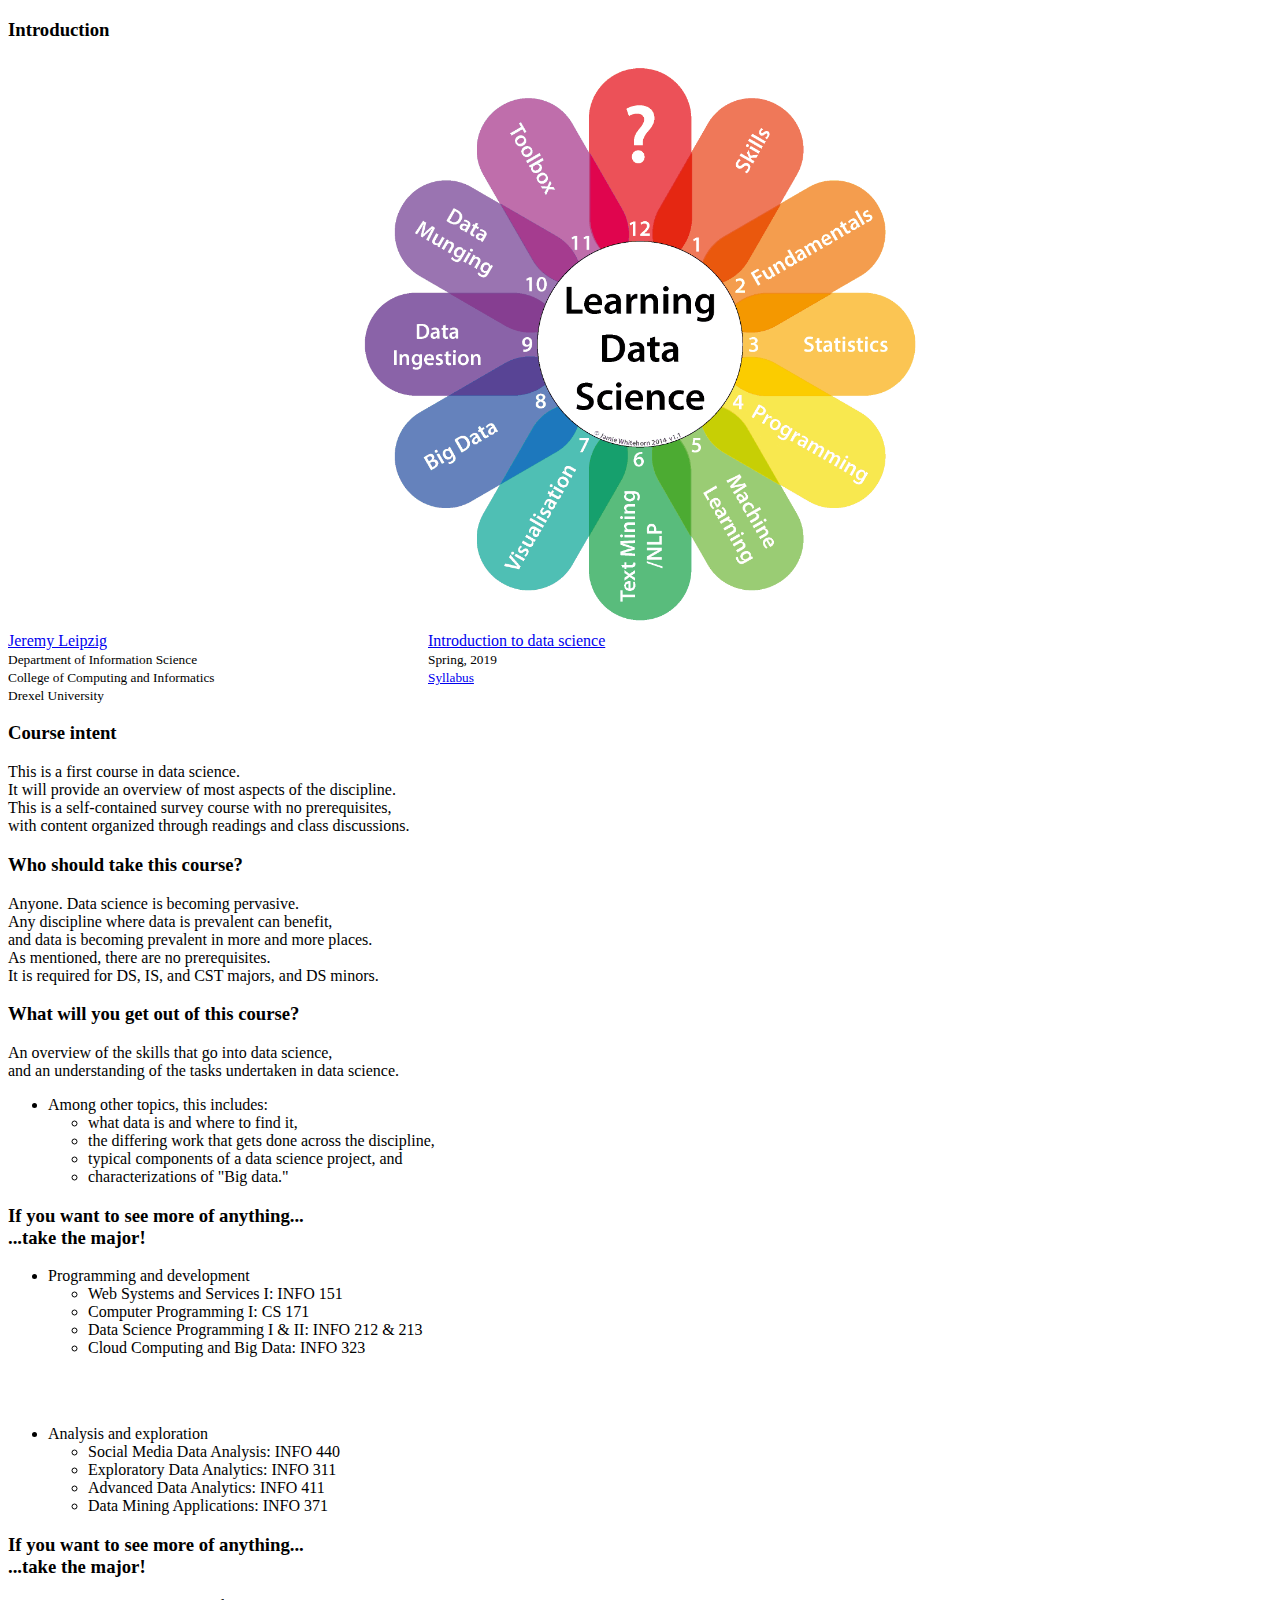
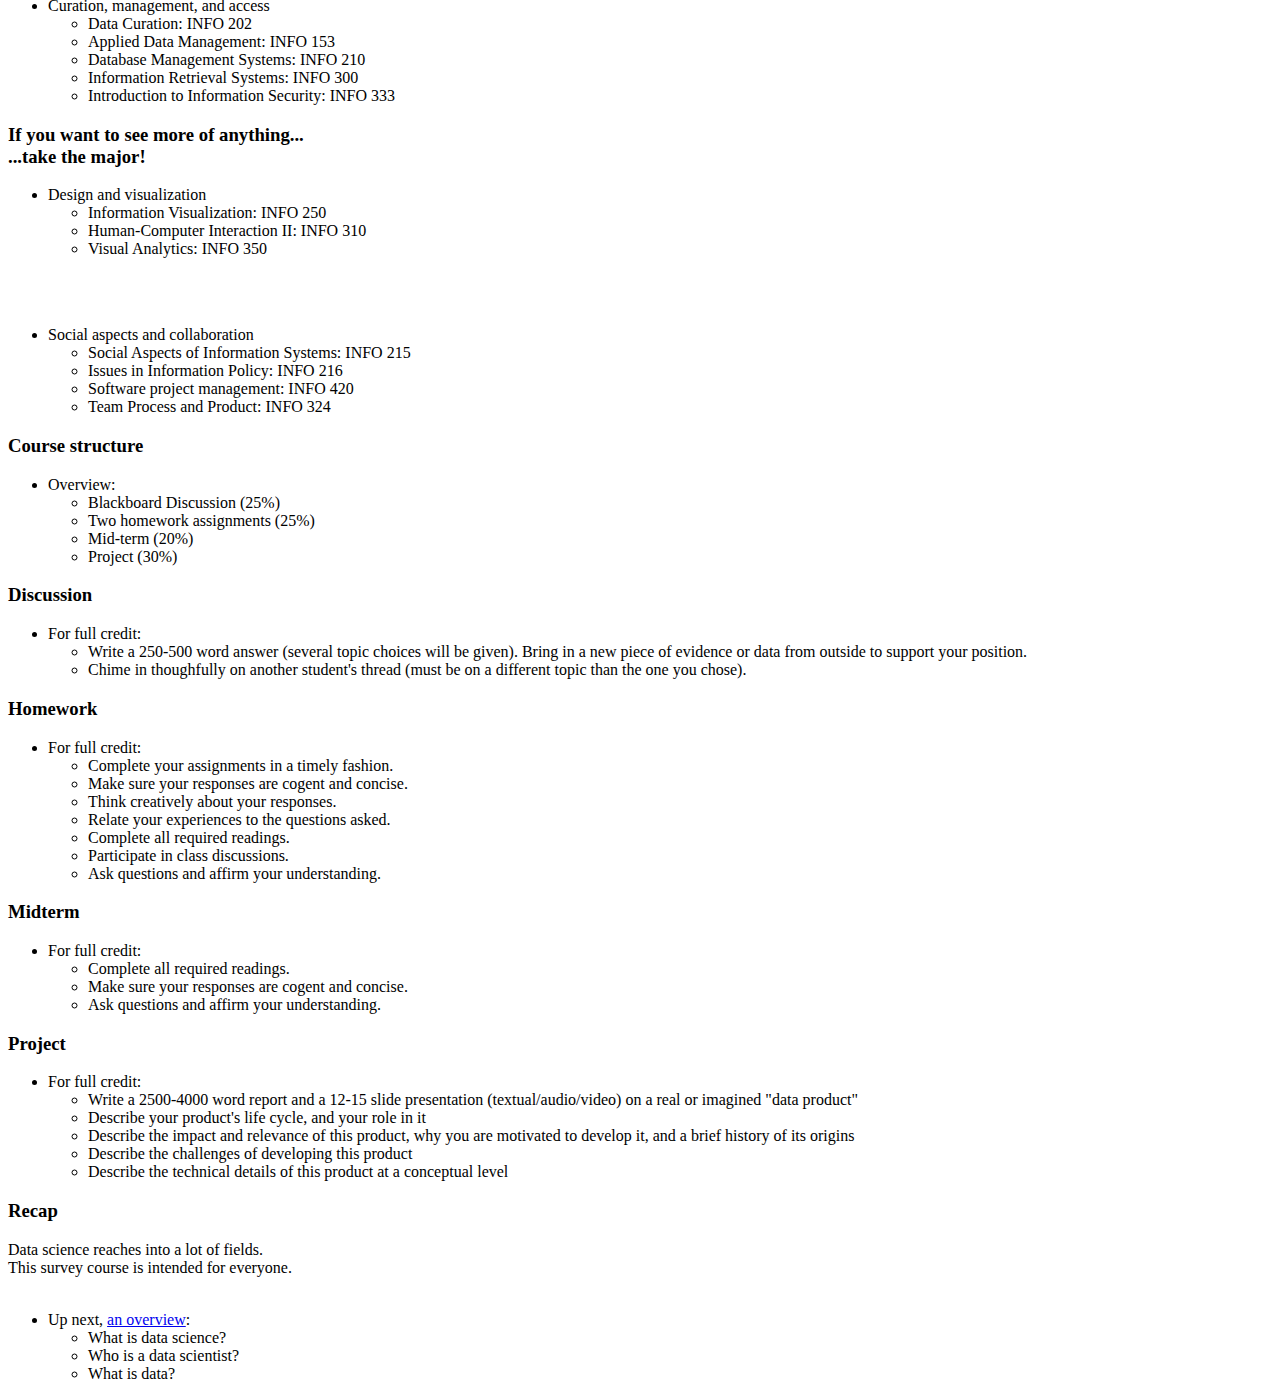
==== ch00.html @ e8885e15 "Update ch00.html" ====
<!doctype html>
<html lang="en">

  <head>
    <meta charset="utf-8">

    <title>Chapter 0</title>

    <meta name="viewport" content="width=device-width, initial-scale=1.0, maximum-scale=1.0, user-scalable=no">

    <link rel="stylesheet" href="./css/reveal.css">
    <link rel="stylesheet" href="./css/theme/whiteNight.css" id="theme">
    <!-- <link rel="stylesheet" href="./css/print/pdf.css"> -->
  </head>
  
  <style type="text/css">
    section { text-align: left; }
  </style>
  
  <body>
    <div class="reveal">
      <div class="slides">

	<section>
	  <h3>Introduction</h3>
	  <center>
	    <a href="http://www.exploringdatascience.com/the-data-science-clock/">
	      <img src="./images/The-Data-Science-Clock-v1.1.png" alt=" " style="width: 45%;max-height: 100%;object-fit: contain;Float: center" />
	    </a>
	  </center>
	  <div style="width: 100%; overflow: hidden;">
	    <div style="width: 400px; float: left;">
	      <medium>
		<a href="http://www.pages.drexel.edu/~jnl47/">Jeremy Leipzig</a><br>
	      </medium>
	      <small>		
		Department of Information Science <br>
		College of Computing and Informatics <br>
		Drexel University
	      </small>
	    </div>
	    <div style="margin-left: 420px;">
	      <medium>
		<a href="index.html">Introduction to data science</a> <br>
	      </medium>
	      <small>
		Spring, 2019 <br>
		<a href="INFO-103__900_syllabus.pdf">Syllabus</a>
	      </small>
	    </div>
	  </div>
	</section>

	<section>
	  <h3>Course intent</h3>
	  <li class='fragment'>
	    This is a first course in data science.
	  </li>
	  <li class='fragment'>
	    It will provide an overview of most aspects of the discipline.
	  </li>
	  <li class='fragment'>
	    This is a self-contained survey course with no prerequisites,
	  </li>
	  <li class='fragment'>
	    with content organized through readings and class discussions.
	  </li>	  
	</section>

	<section>
	  <h3>Who should take this course?</h3>
	  <li class='fragment'>
	    Anyone. Data science is becoming pervasive.
	  </li>
	  <li class='fragment'>
	    Any discipline where data is prevalent can benefit,
	  </li>
	  <li class='fragment'>
	    and data is becoming prevalent in more and more places.
	  </li>
	  <li class='fragment'>
	    As mentioned, there are no prerequisites.
	  </li>
	  <li class='fragment'>
	    It is required for DS, IS, and CST majors, and DS minors.
	  </li>
	</section>
	
	<section>
	  <h3>What will you get out of this course?</h3>
	  <li class='fragment'>
	    An overview of the skills that go into data science,
	  </li>
	  <li class='fragment'>
	    and an understanding of the tasks undertaken in data science.
	  </li>

	  <ul>
	    <li class='fragment'>Among other topics, this includes:
	      <ul>
		<li class='fragment'>
		  what data is and where to find it,
		</li>
		<li class='fragment'>
		  the differing work that gets done across the discipline,
		</li>
		<li class='fragment'>
		  typical components of a data science project, and
		</li>
		<li class='fragment'>
		  characterizations of &quot;Big data.&quot;
		</li>
	      </ul>
	    </li>
	  </ul>
	</section>	


	<section>
	  <h3>If you want to see more of anything...<br>...take the major!</h3>
	  
	  <ul>
	    <li class='fragment'>Programming and development
	      <ul>
		<li class='fragment'>
		  Web Systems and Services I: INFO 151
		</li>		
		<li class='fragment'>
		  Computer Programming I: CS 171
		</li>
		<li class='fragment'>
		  Data Science Programming I &amp; II: INFO 212 &amp; 213
		</li>
		<li class='fragment'>
		  Cloud Computing and Big Data: INFO 323
		</li>
	      </ul>
	    </li>
	  </ul>
	  <br>	  <br>
	  <ul>
	    <li class='fragment'>Analysis and exploration
	      <ul>
		<li class='fragment'>
		  Social Media Data Analysis: INFO 440
		</li>
		<li class='fragment'>
		  Exploratory Data Analytics: INFO 311
		</li>
		<li class='fragment'>
		  Advanced Data Analytics: INFO 411
		</li>
		<li class='fragment'>
		  Data Mining Applications: INFO 371
		</li>
	      </ul>
	    </li>
	  </ul>
	</section>	


	<section>
	  <h3>If you want to see more of anything...<br>...take the major!</h3>
	  <ul>
	    <li class='fragment'>Curation, management, and access
	      <ul>
		<li class='fragment'>
		  Data Curation: INFO 202
		</li>
		<li class='fragment'>
		  Applied Data Management: INFO 153
		</li>
		<li class='fragment'>
		  Database Management Systems: INFO 210
		</li>
		<li class='fragment'>
		  Information Retrieval Systems: INFO 300
		</li>
		<li class='fragment'>
		  Introduction to Information Security: INFO 333
		</li>		
	      </ul>
	    </li>
	  </ul>
	</section>	


	<section>
	  <h3>If you want to see more of anything...<br>...take the major!</h3>
	  <ul>
	    <li class='fragment'>Design and visualization
	      <ul>
		<li class='fragment'>
		  Information Visualization: INFO 250
		</li>
		<li class='fragment'>
		  Human-Computer Interaction II: INFO 310
		</li>		
		<li class='fragment'>
		  Visual Analytics: INFO 350
		</li>
	      </ul>
	    </li>
	  </ul>
	  <br>	  <br>
	  <ul>
	    <li class='fragment'>Social aspects and collaboration
	      <ul>
		<li class='fragment'>
		  Social Aspects of Information Systems: INFO  215
		</li>
		<li class='fragment'>
		  Issues in Information Policy: INFO 216
		</li>		
		<li class='fragment'>
		  Software project management: INFO 420
		</li>
		<li class='fragment'>
		  Team Process and Product: INFO 324
		</li>
	      </ul>
	    </li>
	  </ul>
	  
	</section>	
	
	<section>
	  <h3>Course structure</h3>
	  <ul>
	    <li class='fragment'>Overview:
	      <ul>
		<li class='fragment'>Blackboard Discussion (25%)</li>
		<li class='fragment'>Two homework assignments (25%)</li>
		<li class='fragment'>Mid-term (20%)</li>
                                    <li class='fragment'>Project (30%)</li>
	      </ul>
	    </li>
	  </ul>
	</section>

	<section>
	  <h3>Discussion</h3>
	  <ul>
	    <li class='fragment'>For full credit:
	      <ul>
		<li class='fragment'>Write a 250-500 word answer (several topic choices will be given). Bring in a new piece of evidence or data from outside to support your position.</li>
		<li class='fragment'>Chime in thoughfully on another student's thread (must be on a different topic than the one you chose).</li>
	      </ul>
	    </li>
	  </ul>
	</section>
	
	<section>
	  <h3>Homework</h3>
	  <ul>
	    <li class='fragment'>For full credit:
	      <ul>
		<li class='fragment'>Complete your assignments in a timely fashion.</li>
		<li class='fragment'>Make sure your responses are cogent and concise.</li>
		<li class='fragment'>Think creatively about your responses.</li>
		<li class='fragment'>Relate your experiences to the questions asked.</li>		
		<li class='fragment'>Complete all required readings.</li>
		<li class='fragment'>Participate in class discussions.</li>
		<li class='fragment'>Ask questions and affirm your understanding.</li>
	      </ul>
	    </li>
	  </ul>
	</section>

	<section>
	  <h3>Midterm</h3>
	  <ul>
	    <li class='fragment'>For full credit:
	      <ul>
                                    <li class='fragment'>Complete all required readings.</li>
		<li class='fragment'>Make sure your responses are cogent and concise.</li>
		<li class='fragment'>Ask questions and affirm your understanding.</li>
	      </ul>
	    </li>
	  </ul>
	</section>

	<section>
	  <h3>Project</h3>
	  <ul>
	    <li class='fragment'>For full credit:
	      <ul>
                                    <li class='fragment'>Write a 2500-4000 word report and a 12-15 slide presentation (textual/audio/video) on a real or imagined "data product"</li>
		<li class='fragment'>Describe your product's life cycle, and your role in it</li>
                                    <li class='fragment'>Describe the impact and relevance of this product, why you are motivated to develop it, and a brief history of its origins</li>
                                    <li class='fragment'>Describe the challenges of developing this product</li>
                                    <li class='fragment'>Describe the technical details of this product at a conceptual level</li>
	      </ul>
	    </li>
	  </ul>
	</section>
	<section>
	  <h3>Recap</h3>

	  <li class='fragment'>
	    Data science reaches into a lot of fields.
	  </li>

	  <li class='fragment'>
	    This survey course is intended for everyone.
	  </li>
	  <br>
	  <ul>
	    <li class='fragment'> Up next, <a href="ch01.html">an overview</a>:
	      <ul>
		<li class='fragment'>
		  What is data science?
		</li>
		<li class='fragment'>
		  Who is a data scientist?
		</li>
		<li class='fragment'>
		  What is data?
		</li>
	      </ul>
	    </li>
	  </ul>

	</section>	
	
      </div>

    </div>
    
    <script src="./lib/js/head.min.js"></script>
    <script src="./js/reveal.js"></script>

    <script>

      Reveal.initialize({
      history: true,
      transition: 'none',

      math: {
      // mathjax: 'http://cdn.mathjax.org/mathjax/latest/MathJax.js',
      config: 'TeX-AMS_HTML-full'
      },

      dependencies: [
      { src: './lib/js/classList.js' },
      { src: 'plugin/external/external.js', condition: function() { return !!document.querySelector( '[data-external]' ); } },
      { src: './plugin/math/math.js', async: true }
      ]
      });

    </script>

  </body>
</html>
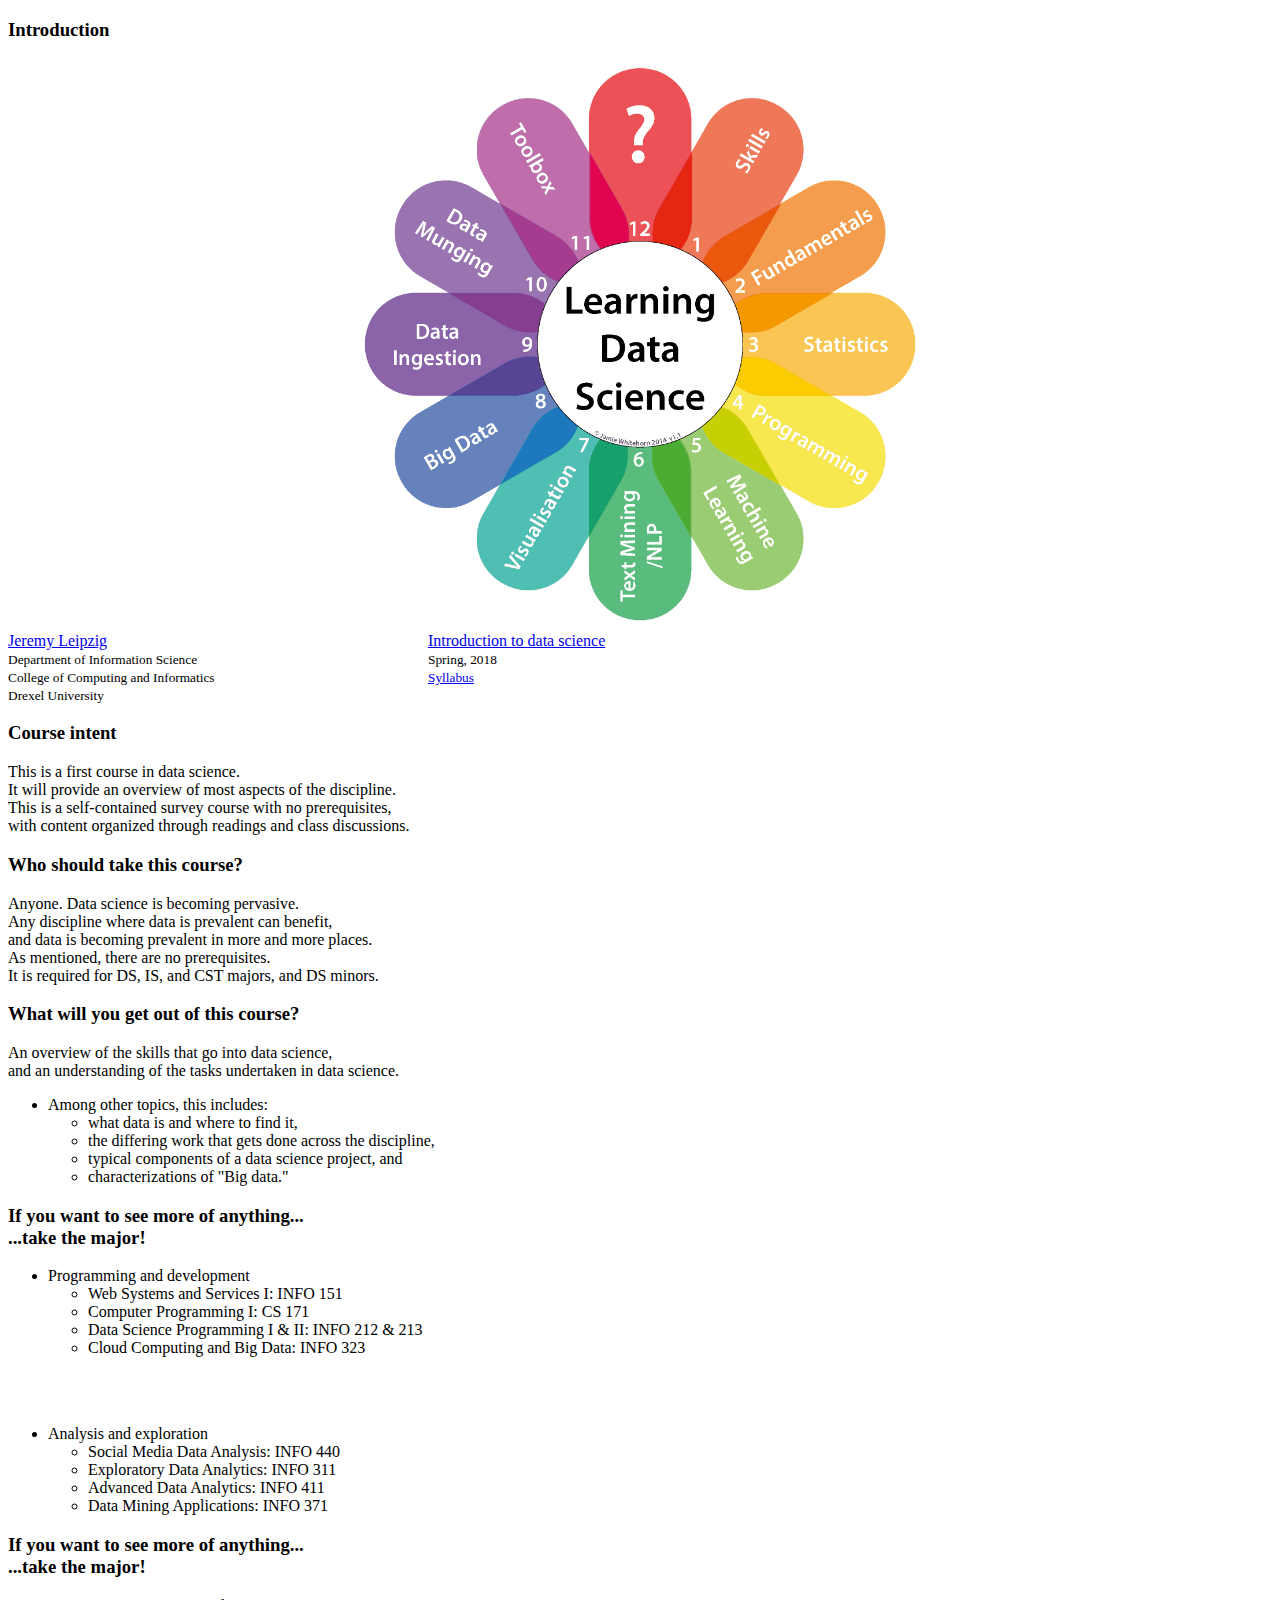
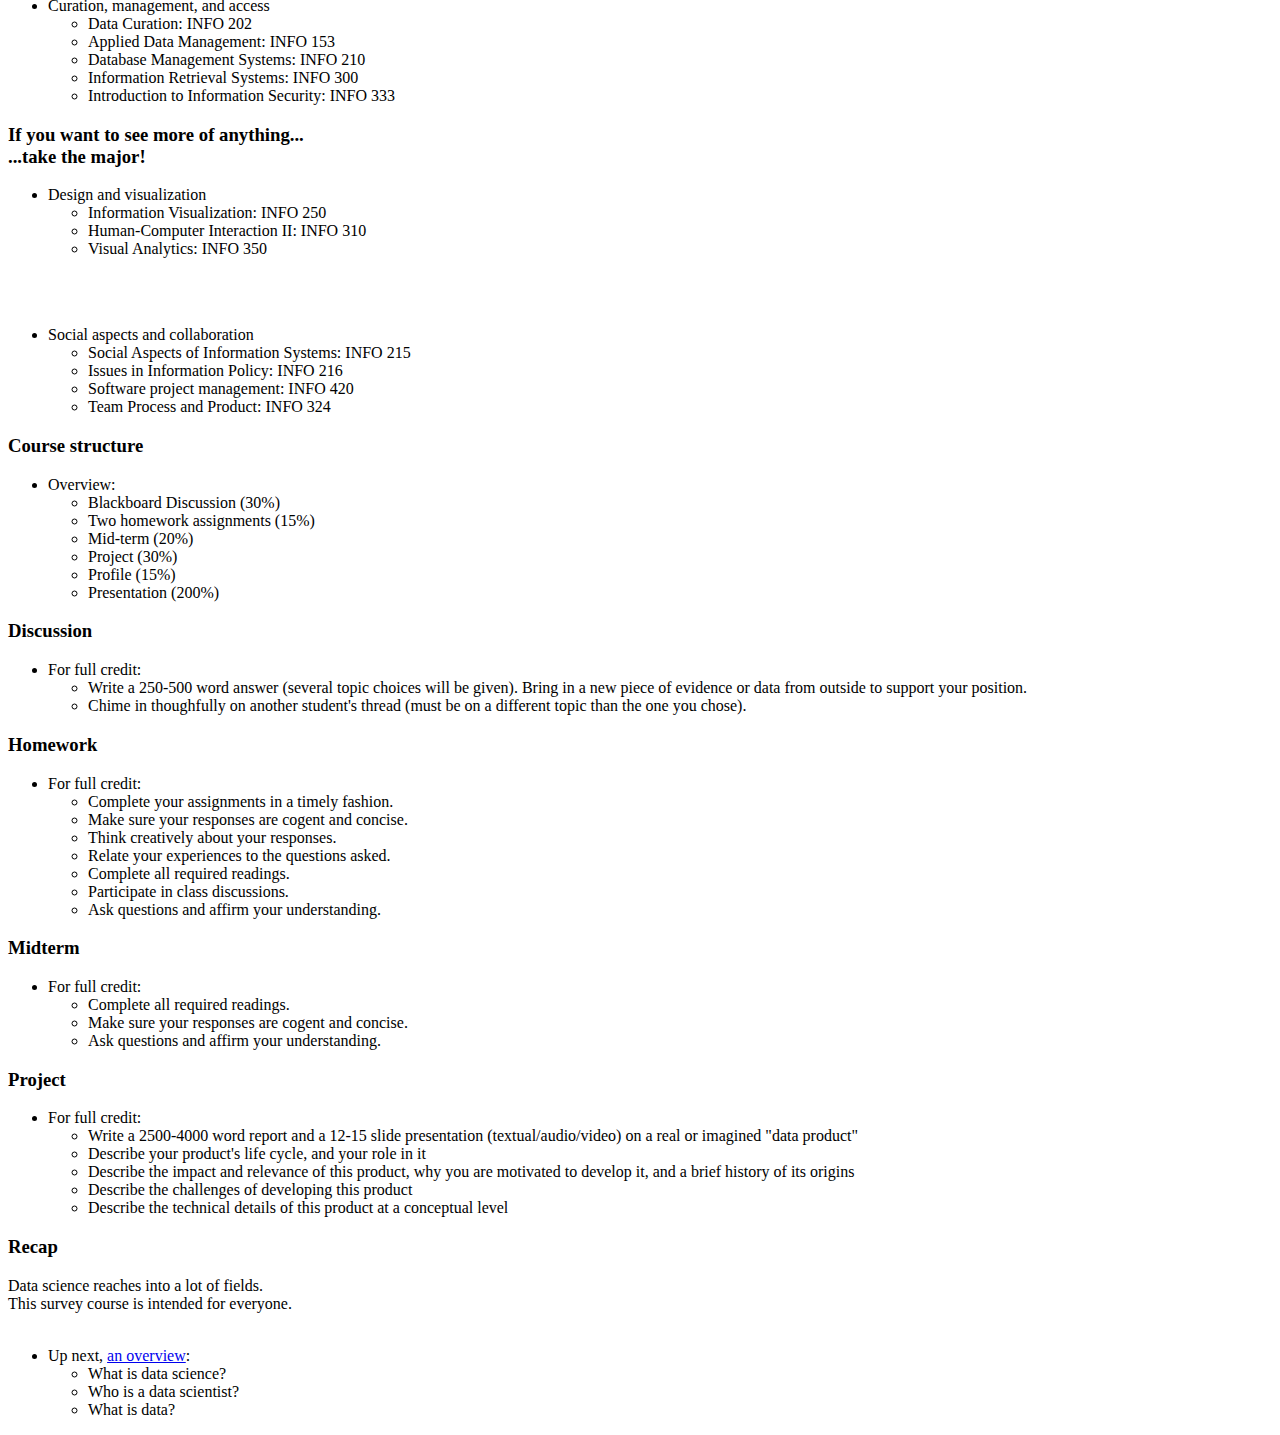
==== commit d363cabf: "Merge pull request #5 from adn53/patch-3" ====
--- a/ch00.html
+++ b/ch00.html
@@ -44,8 +44,8 @@
 		<a href="index.html">Introduction to data science</a> <br>
 	      </medium>
 	      <small>
-		Spring, 2019 <br>
-		<a href="INFO-103__900_syllabus.pdf">Syllabus</a>
+		Spring, 2018 <br>
+		<a href="syllabus.pdf">Syllabus</a>
 	      </small>
 	    </div>
 	  </div>
@@ -229,10 +229,12 @@
 	  <ul>
 	    <li class='fragment'>Overview:
 	      <ul>
-		<li class='fragment'>Blackboard Discussion (25%)</li>
-		<li class='fragment'>Two homework assignments (25%)</li>
+		<li class='fragment'>Blackboard Discussion (30%)</li>
+		<li class='fragment'>Two homework assignments (15%)</li>
 		<li class='fragment'>Mid-term (20%)</li>
                                     <li class='fragment'>Project (30%)</li>
+		<li class='fragment'>Profile (15%)</li>
+		<li class='fragment'>Presentation (200%)</li>
 	      </ul>
 	    </li>
 	  </ul>
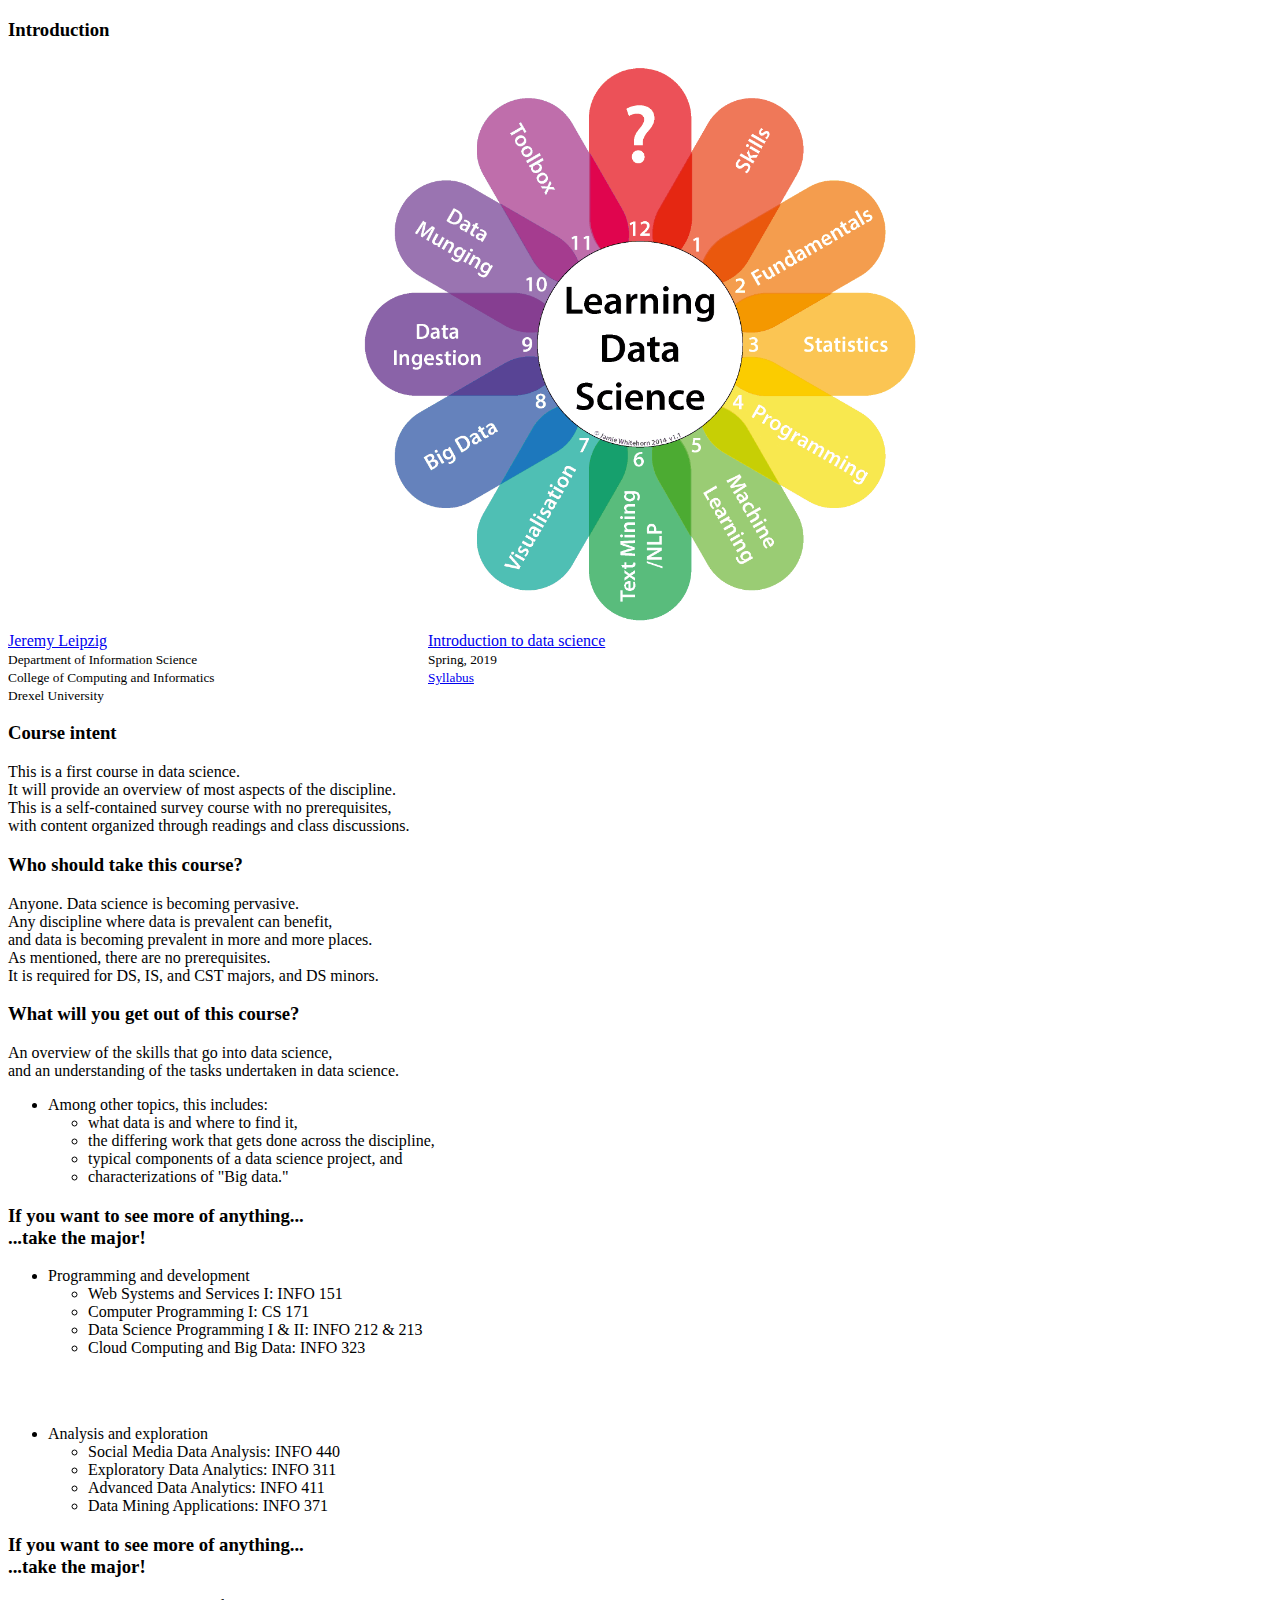
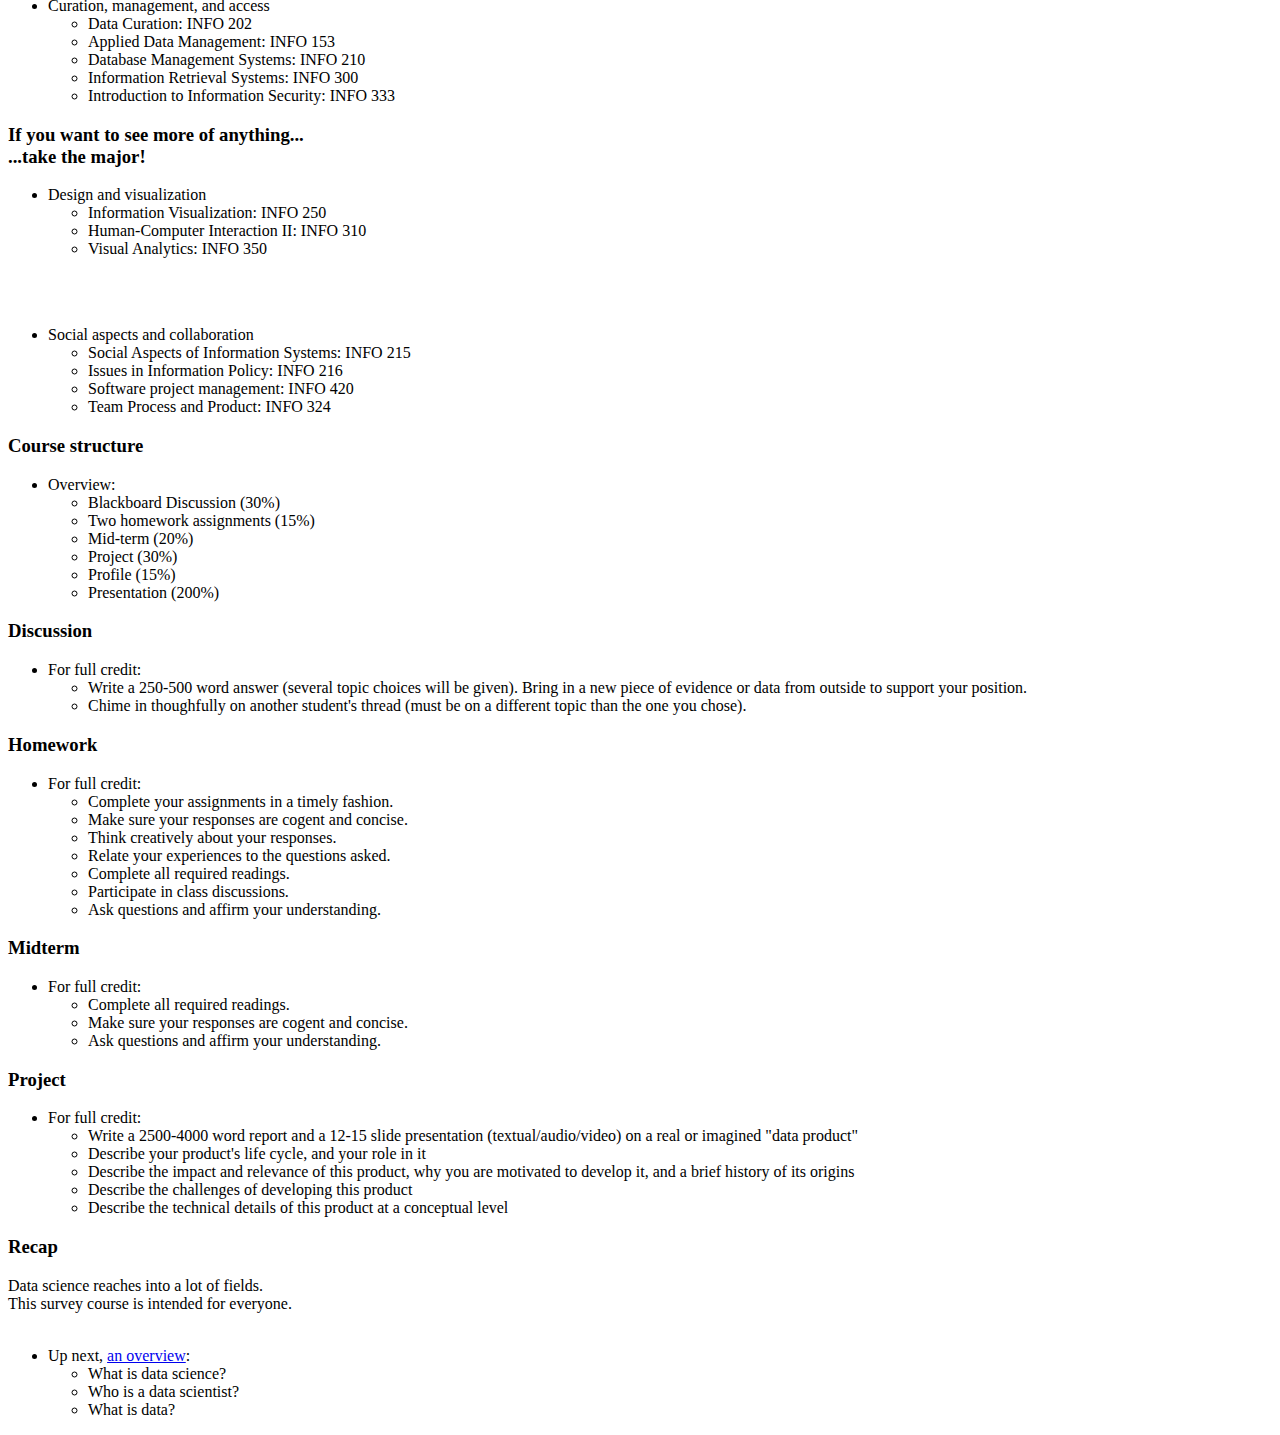
==== commit 68585cf7: "Update ch00.html" ====
--- a/ch00.html
+++ b/ch00.html
@@ -44,7 +44,7 @@
 		<a href="index.html">Introduction to data science</a> <br>
 	      </medium>
 	      <small>
-		Spring, 2018 <br>
+		Spring, 2019 <br>
 		<a href="syllabus.pdf">Syllabus</a>
 	      </small>
 	    </div>
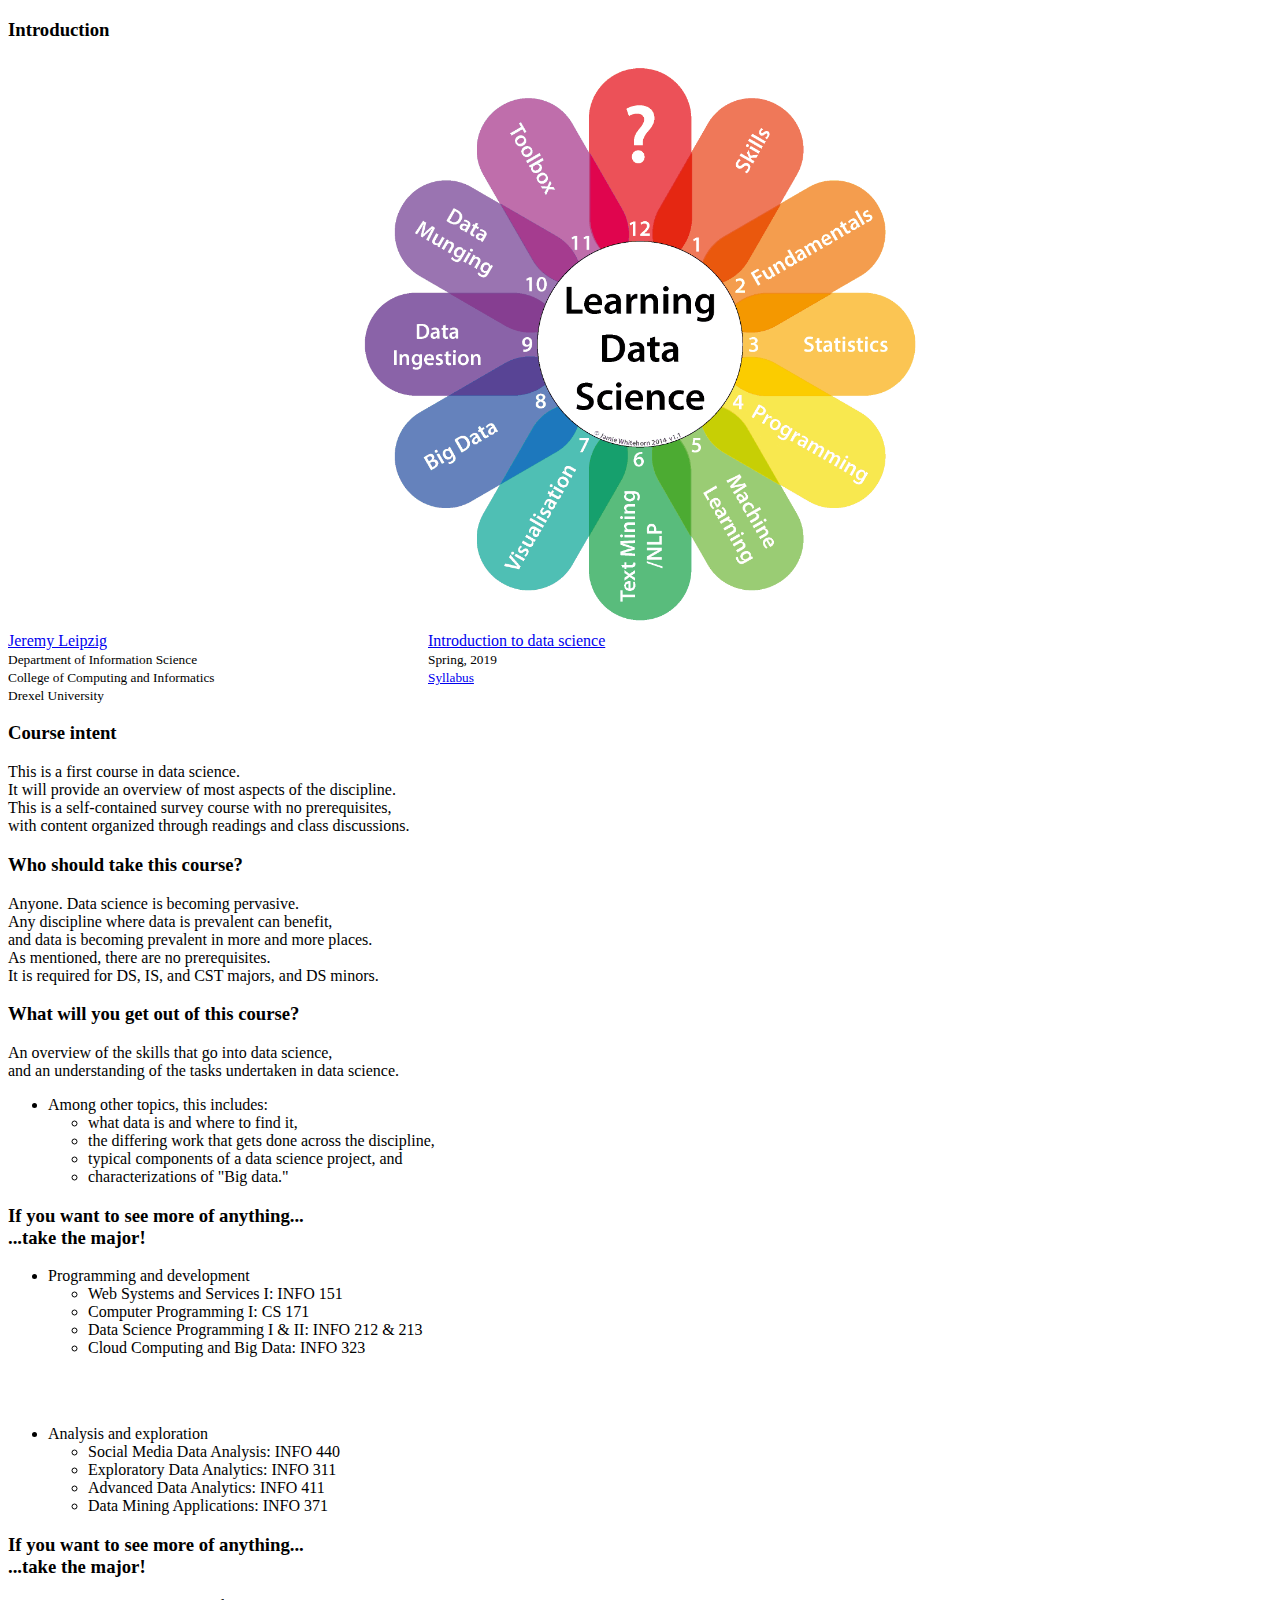
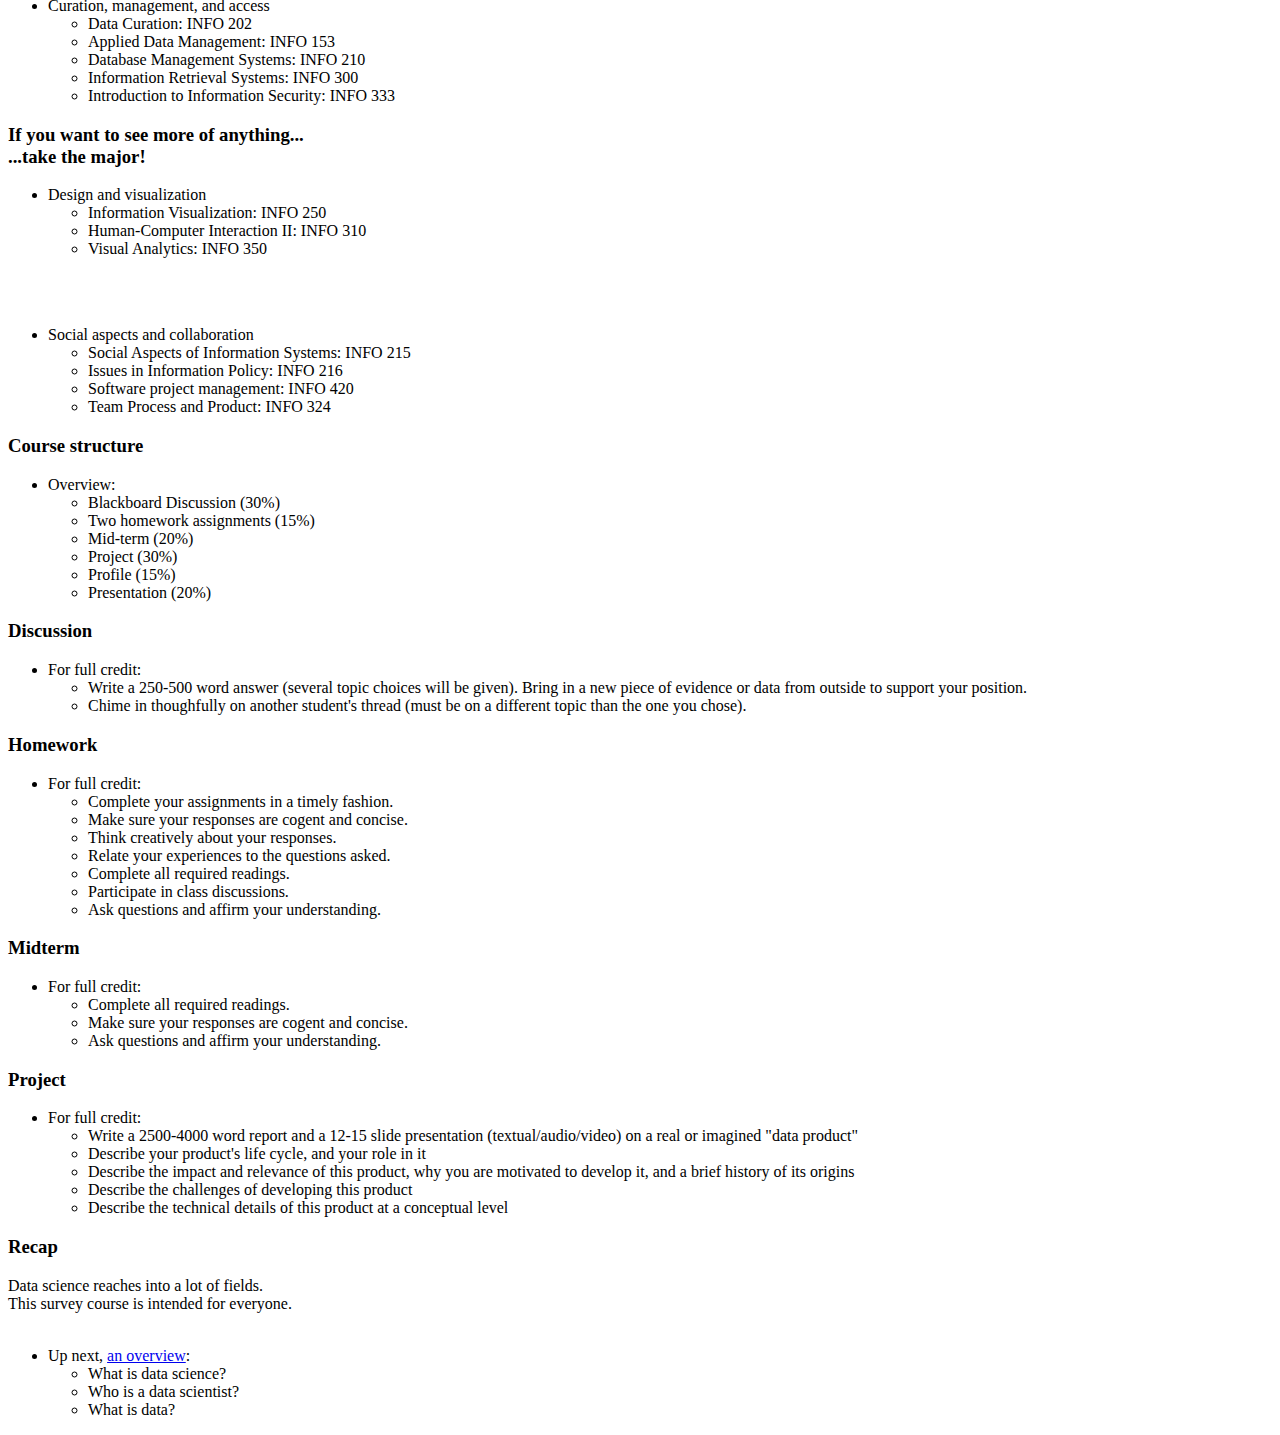
==== commit 1904a7eb: "Update ch00.html" ====
--- a/ch00.html
+++ b/ch00.html
@@ -45,7 +45,7 @@
 	      </medium>
 	      <small>
 		Spring, 2019 <br>
-		<a href="syllabus.pdf">Syllabus</a>
+		<a href="INFO-103__900_syllabus.pdf">Syllabus</a>
 	      </small>
 	    </div>
 	  </div>
@@ -234,7 +234,7 @@
 		<li class='fragment'>Mid-term (20%)</li>
                                     <li class='fragment'>Project (30%)</li>
 		<li class='fragment'>Profile (15%)</li>
-		<li class='fragment'>Presentation (200%)</li>
+		<li class='fragment'>Presentation (20%)</li>
 	      </ul>
 	    </li>
 	  </ul>
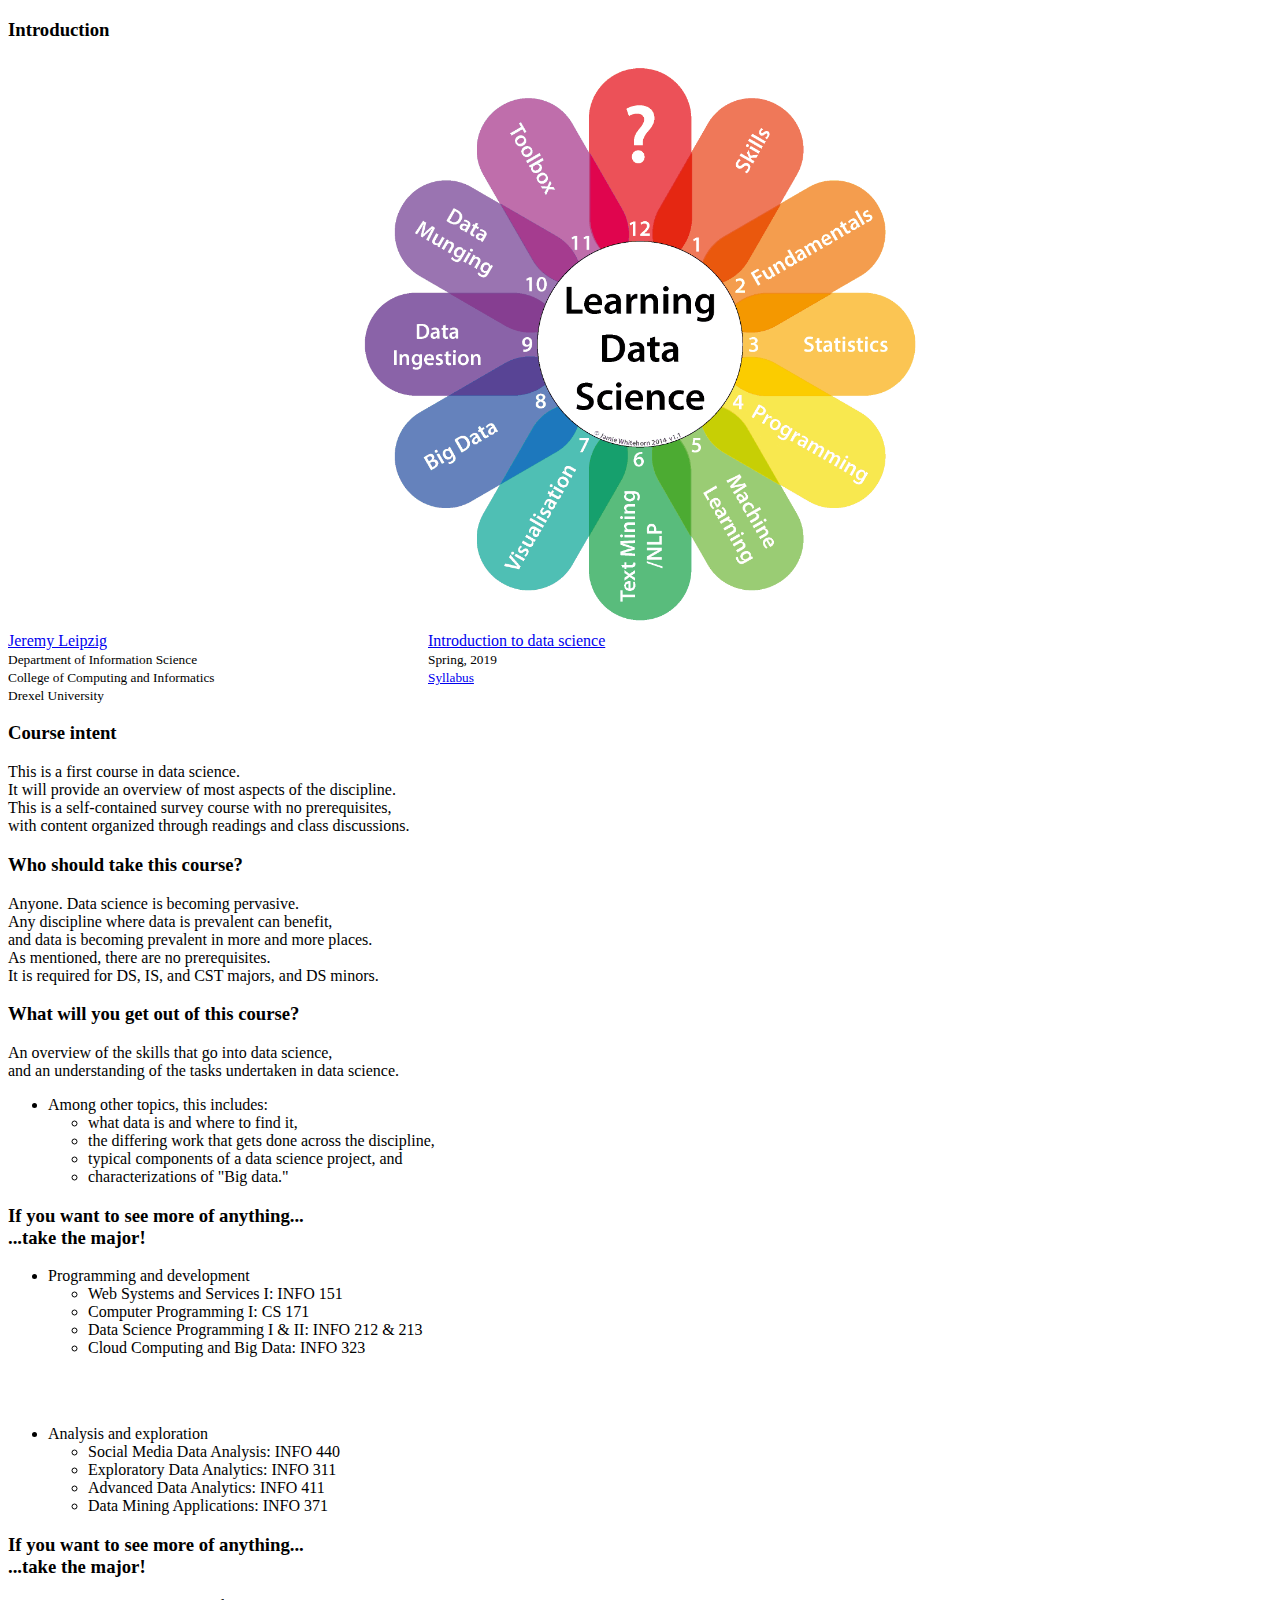
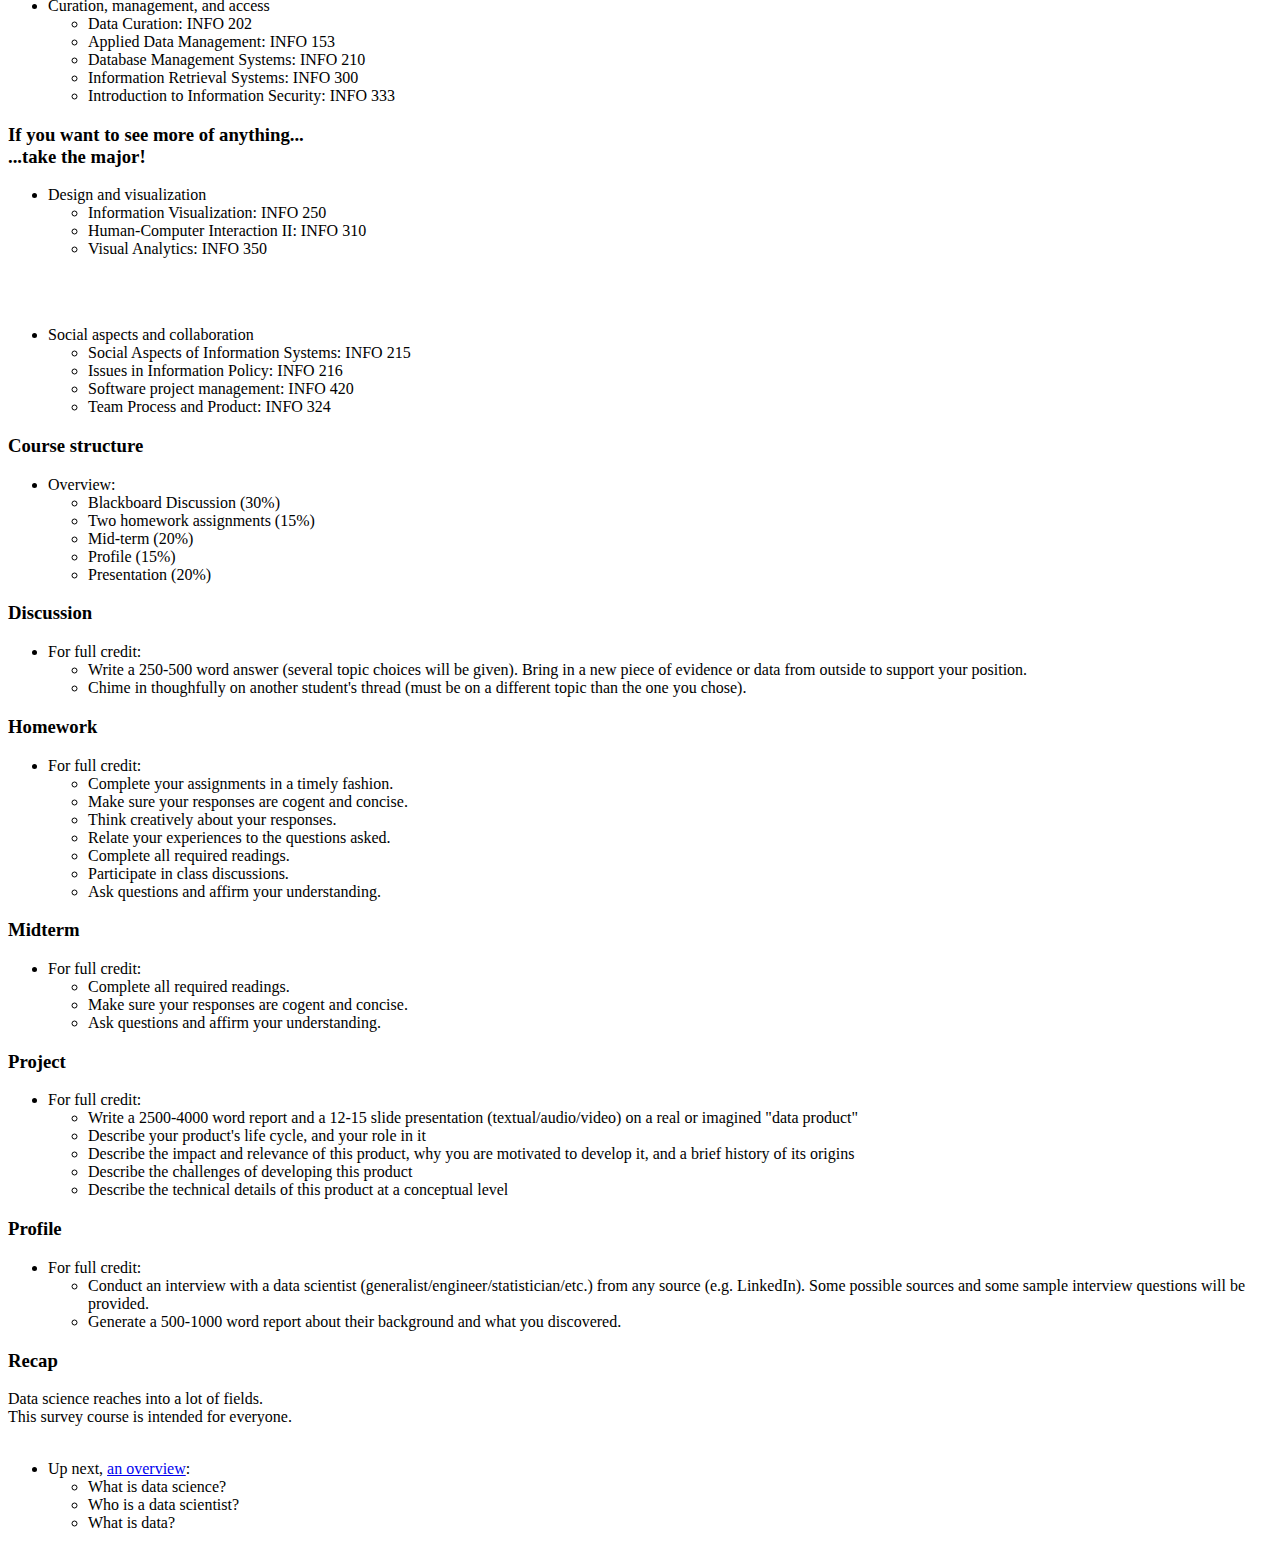
==== commit 76de0c2c: "Update ch00.html" ====
--- a/ch00.html
+++ b/ch00.html
@@ -232,7 +232,6 @@
 		<li class='fragment'>Blackboard Discussion (30%)</li>
 		<li class='fragment'>Two homework assignments (15%)</li>
 		<li class='fragment'>Mid-term (20%)</li>
-                                    <li class='fragment'>Project (30%)</li>
 		<li class='fragment'>Profile (15%)</li>
 		<li class='fragment'>Presentation (20%)</li>
 	      </ul>
@@ -296,7 +295,20 @@
 	    </li>
 	  </ul>
 	</section>
-	<section>
+	      
+	 <section>
+	  <h3>Profile</h3>
+	  <ul>
+	    <li class='fragment'>For full credit:
+	      <ul>
+		<li class='fragment'>Conduct an interview with a data scientist (generalist/engineer/statistician/etc.) from any source (e.g. LinkedIn). Some possible sources and some sample interview questions will be provided.</li>
+		<li class='fragment'>Generate a 500-1000 word report about their background and what you discovered.</li>
+	      </ul>
+	    </li>
+	  </ul>
+	</section>
+	
+	  <section>
 	  <h3>Recap</h3>
 
 	  <li class='fragment'>
